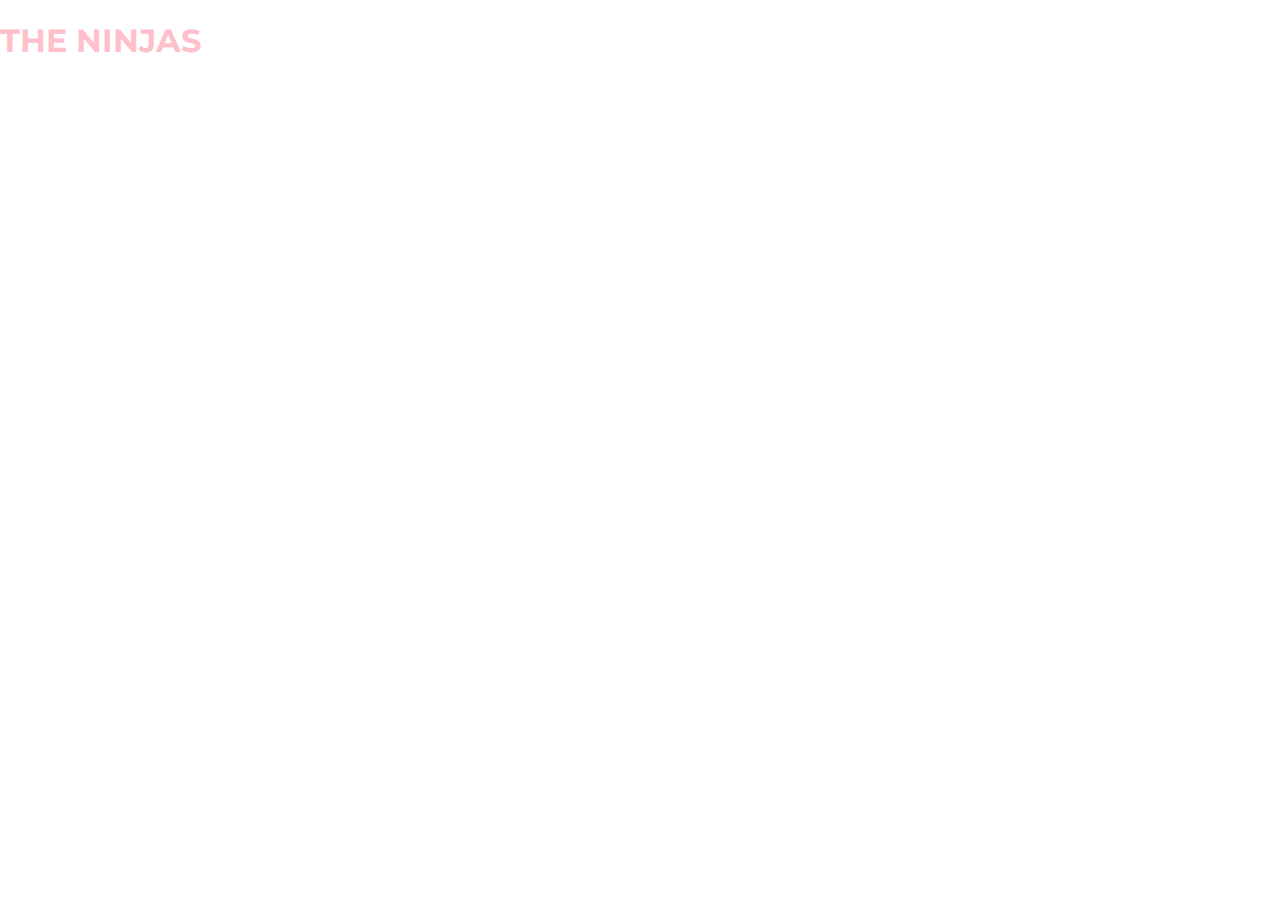
==== index.html @ b1e29ee5 "Added clickable images for all social media and grid to organise the employee cards" ====
<!DOCTYPE html>
<html lang="en">

<head>
  <meta charset="UTF-8">
  <meta name="viewport" content="width=device-width, initial-scale=1.0">
  <link rel="stylesheet" href="css/style.css">
  <link href="https://fonts.googleapis.com/css2?family=Montserrat&display=swap" rel="stylesheet">
  <title>Document</title>
</head>

<body>
  <header>
    <h1>THE NINJAS</h1>
  </header>
  <section id="main-section" class="main-section">
    <div id="sorting-container"></div>
    <section id="employee-container"></section>
  </section>
  <script src="script.js"></script>
</body>

</html>

<!-- Icons made by <a href="https://www.flaticon.com/authors/dave-gandy" title="Dave Gandy">Dave Gandy</a> from <a href="https://www.flaticon.com/" title="Flaticon"> www.flaticon.com</a> -->
---- css/style.css ----
body {
  font-family: "Montserrat", sans-serif;
  background-color: #fff;
  color: pink;
  margin: auto;
}

.icon {
  width: 30px;
}

.employee-card {
  border: 1px solid black;
}

#employee-container {
  margin: 0 60px;
  display: -ms-grid;
  display: grid;
  -ms-grid-columns: 1fr;
      grid-template-columns: 1fr;
}

@media (min-width: 668px) {
  #employee-container {
    -ms-grid-columns: 1fr 1fr;
        grid-template-columns: 1fr 1fr;
  }
}

@media (min-width: 1024px) {
  #employee-container {
    -ms-grid-columns: 1fr 1fr 1fr 1fr;
        grid-template-columns: 1fr 1fr 1fr 1fr;
  }
}
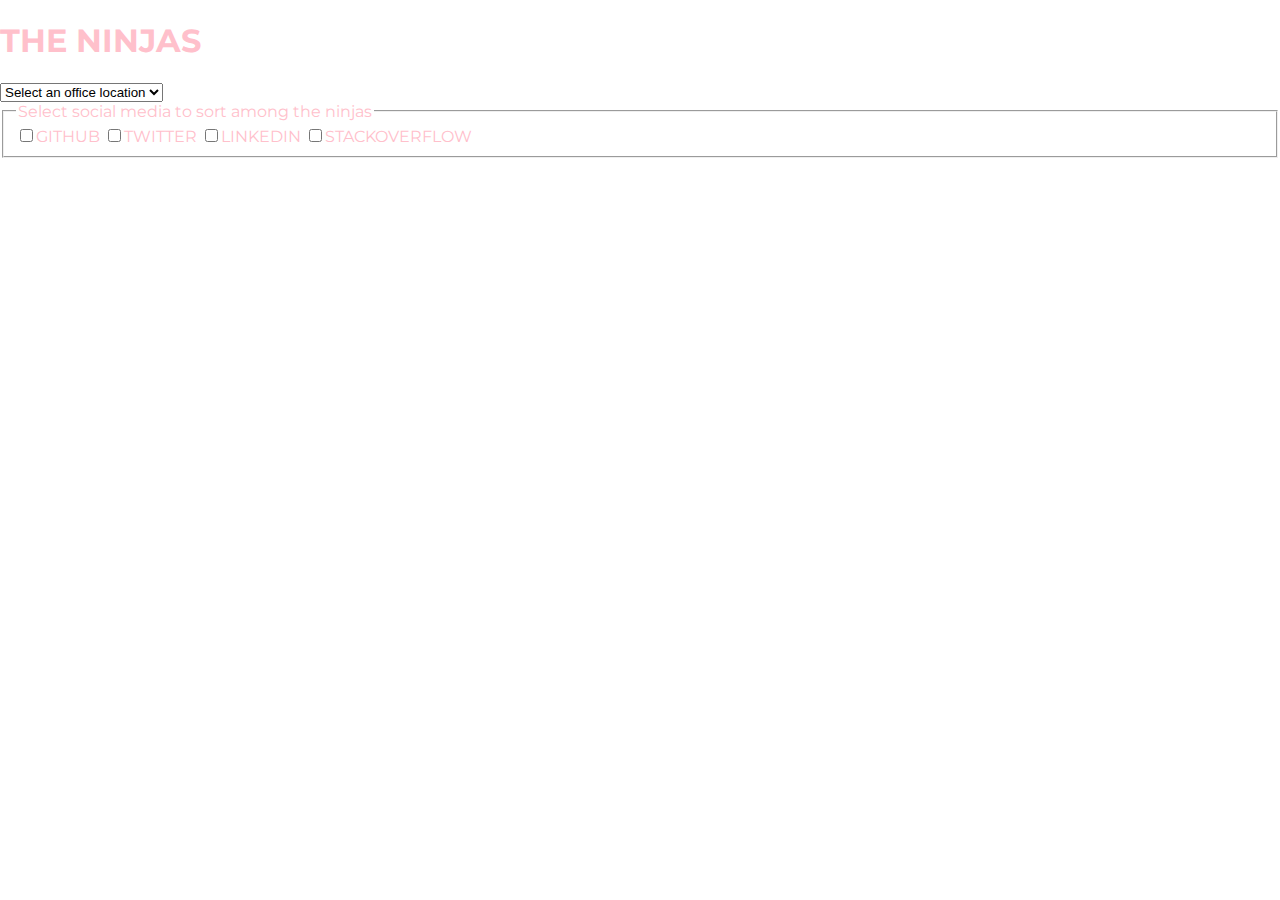
==== commit 53b8f049: "Sorting by office and name finished" ====
--- a/index.html
+++ b/index.html
@@ -10,14 +10,43 @@
 </head>
 
 <body>
+
   <header>
     <h1>THE NINJAS</h1>
   </header>
+
   <section id="main-section" class="main-section">
-    <div id="sorting-container"></div>
+    <section id="sorting-container">
+
+      <select id="office" class="office">
+        <option value="none">Select an office location</option>
+        <option value="Lund">LUND</option>
+        <option value="Helsingborg">HELSINGBORG</option>
+        <option value="Stockholm">STOCKHOLM</option>
+        <option value="Borlänge">BORLÄNGE</option>
+        <option value="Ljubljana">LJUBLJANA</option>
+      </select>
+
+      <fieldset class="radio-btn-container">
+        <legend>Select social media to sort among the ninjas</legend>
+        <form id="checkbox" class="checkbox">
+          <input class="social-media" type="checkbox" id="gitHub" value="gitHub"><label for="gitHub">GITHUB</label>
+
+          <input class="social-media" type="checkbox" id="twitter" value="twitter"><label for="twitter">TWITTER</label>
+
+          <input class="social-media" type="checkbox" id="linkedIn" value="linkedIn"><label
+            for="linkedIn">LINKEDIN</label>
+
+          <input class="social-media" type="checkbox" id="stackOverflow" value="stackOverflow"><label
+            for="stackOverflow">STACKOVERFLOW</label>
+        </form>
+      </fieldset>
+
+    </section>
     <section id="employee-container"></section>
   </section>
   <script src="script.js"></script>
+
 </body>
 
 </html>
--- a/css/style.css
+++ b/css/style.css
@@ -3,14 +3,6 @@
   background-color: #fff;
   color: pink;
   margin: auto;
-}
-
-.icon {
-  width: 30px;
-}
-
-.employee-card {
-  border: 1px solid black;
 }
 
 #employee-container {
@@ -19,6 +11,14 @@
   display: grid;
   -ms-grid-columns: 1fr;
       grid-template-columns: 1fr;
+}
+
+.employee-card {
+  border: 1px solid black;
+}
+
+.icon {
+  width: 30px;
 }
 
 @media (min-width: 668px) {
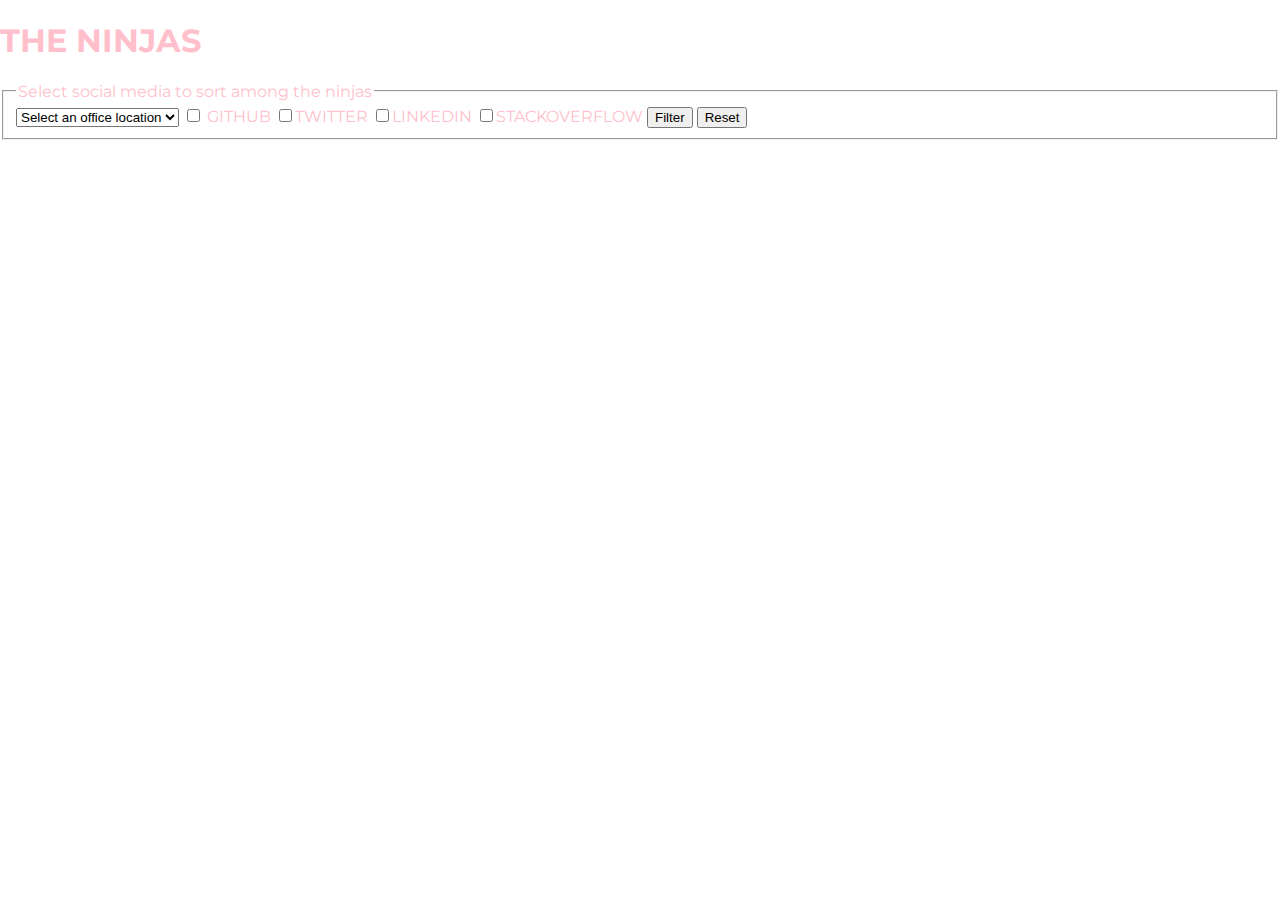
==== commit 869eddb8: "Sorting by social media almost done" ====
--- a/index.html
+++ b/index.html
@@ -18,28 +18,31 @@
   <section id="main-section" class="main-section">
     <section id="sorting-container">
 
-      <select id="office" class="office">
-        <option value="none">Select an office location</option>
-        <option value="Lund">LUND</option>
-        <option value="Helsingborg">HELSINGBORG</option>
-        <option value="Stockholm">STOCKHOLM</option>
-        <option value="Borlänge">BORLÄNGE</option>
-        <option value="Ljubljana">LJUBLJANA</option>
-      </select>
-
       <fieldset class="radio-btn-container">
         <legend>Select social media to sort among the ninjas</legend>
-        <form id="checkbox" class="checkbox">
-          <input class="social-media" type="checkbox" id="gitHub" value="gitHub"><label for="gitHub">GITHUB</label>
 
-          <input class="social-media" type="checkbox" id="twitter" value="twitter"><label for="twitter">TWITTER</label>
+        <select id="office" class="office">
+          <option value="none">Select an office location</option>
+          <option value="Lund">LUND</option>
+          <option value="Helsingborg">HELSINGBORG</option>
+          <option value="Stockholm">STOCKHOLM</option>
+          <option value="Borlänge">BORLÄNGE</option>
+          <option value="Ljubljana">LJUBLJANA</option>
+        </select>
 
-          <input class="social-media" type="checkbox" id="linkedIn" value="linkedIn"><label
-            for="linkedIn">LINKEDIN</label>
+        <input class="social-media" type="checkbox" id="gitHub" value="gitHub">
+        <label for="gitHub">GITHUB</label>
 
-          <input class="social-media" type="checkbox" id="stackOverflow" value="stackOverflow"><label
-            for="stackOverflow">STACKOVERFLOW</label>
-        </form>
+        <input class="social-media" type="checkbox" id="twitter" value="twitter"><label for="twitter">TWITTER</label>
+
+        <input class="social-media" type="checkbox" id="linkedIn" value="linkedIn"><label
+          for="linkedIn">LINKEDIN</label>
+
+        <input class="social-media" type="checkbox" id="stackOverflow" value="stackOverflow"><label
+          for="stackOverflow">STACKOVERFLOW</label>
+        <button id="filter-button">Filter</button>
+        <button id="reset-button">Reset</button>
+
       </fieldset>
 
     </section>
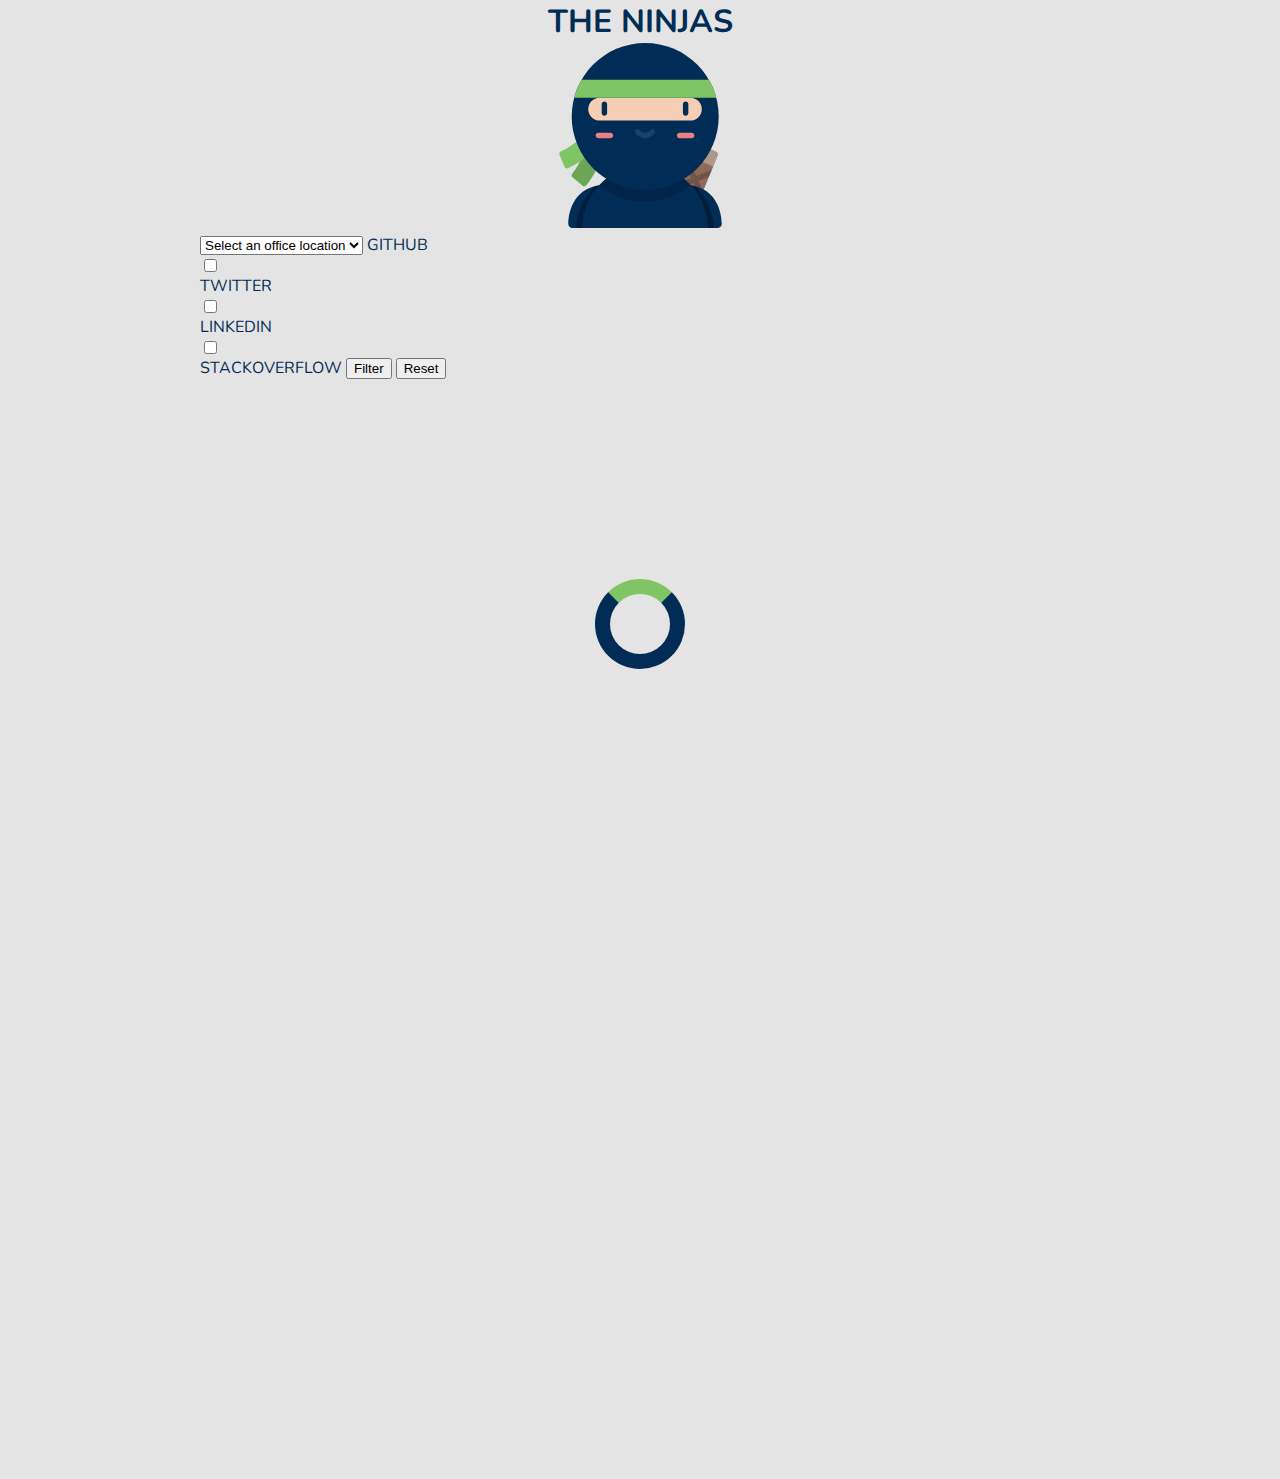
==== commit f67eef2e: "Taking a JS break and doing some styling, not really sure where im going with it right now" ====
--- a/index.html
+++ b/index.html
@@ -5,7 +5,8 @@
   <meta charset="UTF-8">
   <meta name="viewport" content="width=device-width, initial-scale=1.0">
   <link rel="stylesheet" href="css/style.css">
-  <link href="https://fonts.googleapis.com/css2?family=Montserrat&display=swap" rel="stylesheet">
+  <link href="https://fonts.googleapis.com/css2?family=Nunito&display=swap" rel="stylesheet">
+
   <title>Document</title>
 </head>
 
@@ -13,40 +14,29 @@
 
   <header>
     <h1>THE NINJAS</h1>
+    <img src="./icons/ninja.svg" alt="">
   </header>
+  <section class="main-content">
+    <section class="sorting-container" id="sorting-container">
+      <select id="office" class="office">
+        <option value="none">Select an office location</option>
+        <option value="Lund">LUND</option>
+        <option value="Helsingborg">HELSINGBORG</option>
+        <option value="Stockholm">STOCKHOLM</option>
+        <option value="Borlänge">BORLÄNGE</option>
+        <option value="Ljubljana">LJUBLJANA</option>
+      </select>
 
-  <section id="main-section" class="main-section">
-    <section id="sorting-container">
 
-      <fieldset class="radio-btn-container">
-        <legend>Select social media to sort among the ninjas</legend>
-
-        <select id="office" class="office">
-          <option value="none">Select an office location</option>
-          <option value="Lund">LUND</option>
-          <option value="Helsingborg">HELSINGBORG</option>
-          <option value="Stockholm">STOCKHOLM</option>
-          <option value="Borlänge">BORLÄNGE</option>
-          <option value="Ljubljana">LJUBLJANA</option>
-        </select>
-
-        <input class="social-media" type="checkbox" id="gitHub" value="gitHub">
-        <label for="gitHub">GITHUB</label>
-
-        <input class="social-media" type="checkbox" id="twitter" value="twitter"><label for="twitter">TWITTER</label>
-
-        <input class="social-media" type="checkbox" id="linkedIn" value="linkedIn"><label
-          for="linkedIn">LINKEDIN</label>
-
-        <input class="social-media" type="checkbox" id="stackOverflow" value="stackOverflow"><label
-          for="stackOverflow">STACKOVERFLOW</label>
-        <button id="filter-button">Filter</button>
-        <button id="reset-button">Reset</button>
-
-      </fieldset>
-
+      <label for="gitHub">GITHUB</label>
+      <input class="social-media" type="checkbox" id="twitter" value="twitter"><label for="twitter">TWITTER</label>
+      <input class="social-media" type="checkbox" id="linkedIn" value="linkedIn"><label for="linkedIn">LINKEDIN</label>
+      <input class="social-media" type="checkbox" id="stackOverflow" value="stackOverflow"><label
+        for="stackOverflow">STACKOVERFLOW</label>
+      <button id="filter-button">Filter</button>
+      <button id="reset-button">Reset</button>
     </section>
-    <section id="employee-container"></section>
+    <section id="employee-container" class="employee-container"></section>
   </section>
   <script src="script.js"></script>
 
@@ -54,4 +44,7 @@
 
 </html>
 
-<!-- Icons made by <a href="https://www.flaticon.com/authors/dave-gandy" title="Dave Gandy">Dave Gandy</a> from <a href="https://www.flaticon.com/" title="Flaticon"> www.flaticon.com</a> -->+<!-- Icons made by <a href="https://www.flaticon.com/authors/dave-gandy" title="Dave Gandy">Dave Gandy</a> from <a href="https://www.flaticon.com/" title="Flaticon"> www.flaticon.com</a> -->
+
+<!-- Ninja header
+Icons made by <a href="https://www.flaticon.com/authors/freepik" title="Freepik">Freepik</a> from <a href="https://www.flaticon.com/" title="Flaticon"> www.flaticon.com</a> -->--- a/css/style.css
+++ b/css/style.css
@@ -1,36 +1,147 @@
 body {
-  font-family: "Montserrat", sans-serif;
-  background-color: #fff;
-  color: pink;
-  margin: auto;
+  font-family: "Nunito", sans-serif;
+  color: #012c55;
+  margin: 0;
+  -webkit-box-sizing: border-box;
+          box-sizing: border-box;
+  display: -webkit-box;
+  display: -ms-flexbox;
+  display: flex;
+  -webkit-box-orient: vertical;
+  -webkit-box-direction: normal;
+      -ms-flex-direction: column;
+          flex-direction: column;
+  -webkit-box-align: center;
+      -ms-flex-align: center;
+          align-items: center;
+  background-color: #e4e4e4;
 }
 
-#employee-container {
-  margin: 0 60px;
-  display: -ms-grid;
-  display: grid;
-  -ms-grid-columns: 1fr;
-      grid-template-columns: 1fr;
+h1 {
+  margin: 0;
+}
+
+h2 {
+  margin: 0;
+  text-align: start;
+  overflow-wrap: break-word;
+  width: -webkit-fit-content;
+  width: -moz-fit-content;
+  width: fit-content;
+}
+
+.main-content {
+  width: 100%;
+}
+
+.sorting-container {
+  margin: 20px;
+}
+
+.loading-container {
+  margin-top: 200px;
+  height: 100vh;
+  display: -webkit-box;
+  display: -ms-flexbox;
+  display: flex;
+  -webkit-box-pack: center;
+      -ms-flex-pack: center;
+          justify-content: center;
+  -webkit-box-align: start;
+      -ms-flex-align: start;
+          align-items: flex-start;
+}
+
+.loader {
+  height: 60px;
+  width: 60px;
+  border-radius: 50%;
+  border: 15px solid #012c55;
+  border-top: 15px solid #80c565;
+  -webkit-animation: spin 2s linear infinite;
+          animation: spin 2s linear infinite;
+}
+
+.employee-container {
+  margin: 20px;
 }
 
 .employee-card {
-  border: 1px solid black;
+  font-weight: lighter;
+  margin: 10px auto;
+  border: 4px solid #80c565;
+  margin: 10px 0;
+  padding: 5px;
+  display: -webkit-box;
+  display: -ms-flexbox;
+  display: flex;
+  -webkit-box-pack: justify;
+      -ms-flex-pack: justify;
+          justify-content: space-between;
+  border-radius: 5px;
+  -webkit-box-shadow: 4px 4px 0 #012c55;
+          box-shadow: 4px 4px 0 #012c55;
+  background: #fff;
+  color: #012c55;
+}
+
+.profile-picture {
+  border-radius: 5px;
+  height: 80px;
+}
+
+.social-media {
+  display: -webkit-box;
+  display: -ms-flexbox;
+  display: flex;
+  -webkit-box-orient: vertical;
+  -webkit-box-direction: normal;
+      -ms-flex-direction: column;
+          flex-direction: column;
+  -webkit-box-pack: space-evenly;
+      -ms-flex-pack: space-evenly;
+          justify-content: space-evenly;
 }
 
 .icon {
   width: 30px;
+  display: block;
 }
 
 @media (min-width: 668px) {
-  #employee-container {
-    -ms-grid-columns: 1fr 1fr;
-        grid-template-columns: 1fr 1fr;
+  .main-content {
+    width: 100%;
+  }
+  .employee-card {
+    margin: 10px;
+  }
+  .employee-container {
+    display: -ms-grid;
+    display: grid;
+    -ms-grid-columns: (minmax(300px, 1fr))[auto-fit];
+        grid-template-columns: repeat(auto-fit, minmax(300px, 1fr));
   }
 }
 
 @media (min-width: 1024px) {
-  #employee-container {
-    -ms-grid-columns: 1fr 1fr 1fr 1fr;
-        grid-template-columns: 1fr 1fr 1fr 1fr;
+  .sorting-container {
+    margin: 0 200px;
+  }
+  .employee-container {
+    margin: 0 190px;
   }
 }
+
+@-webkit-keyframes spin {
+  100% {
+    -webkit-transform: rotate(360deg);
+            transform: rotate(360deg);
+  }
+}
+
+@keyframes spin {
+  100% {
+    -webkit-transform: rotate(360deg);
+            transform: rotate(360deg);
+  }
+}
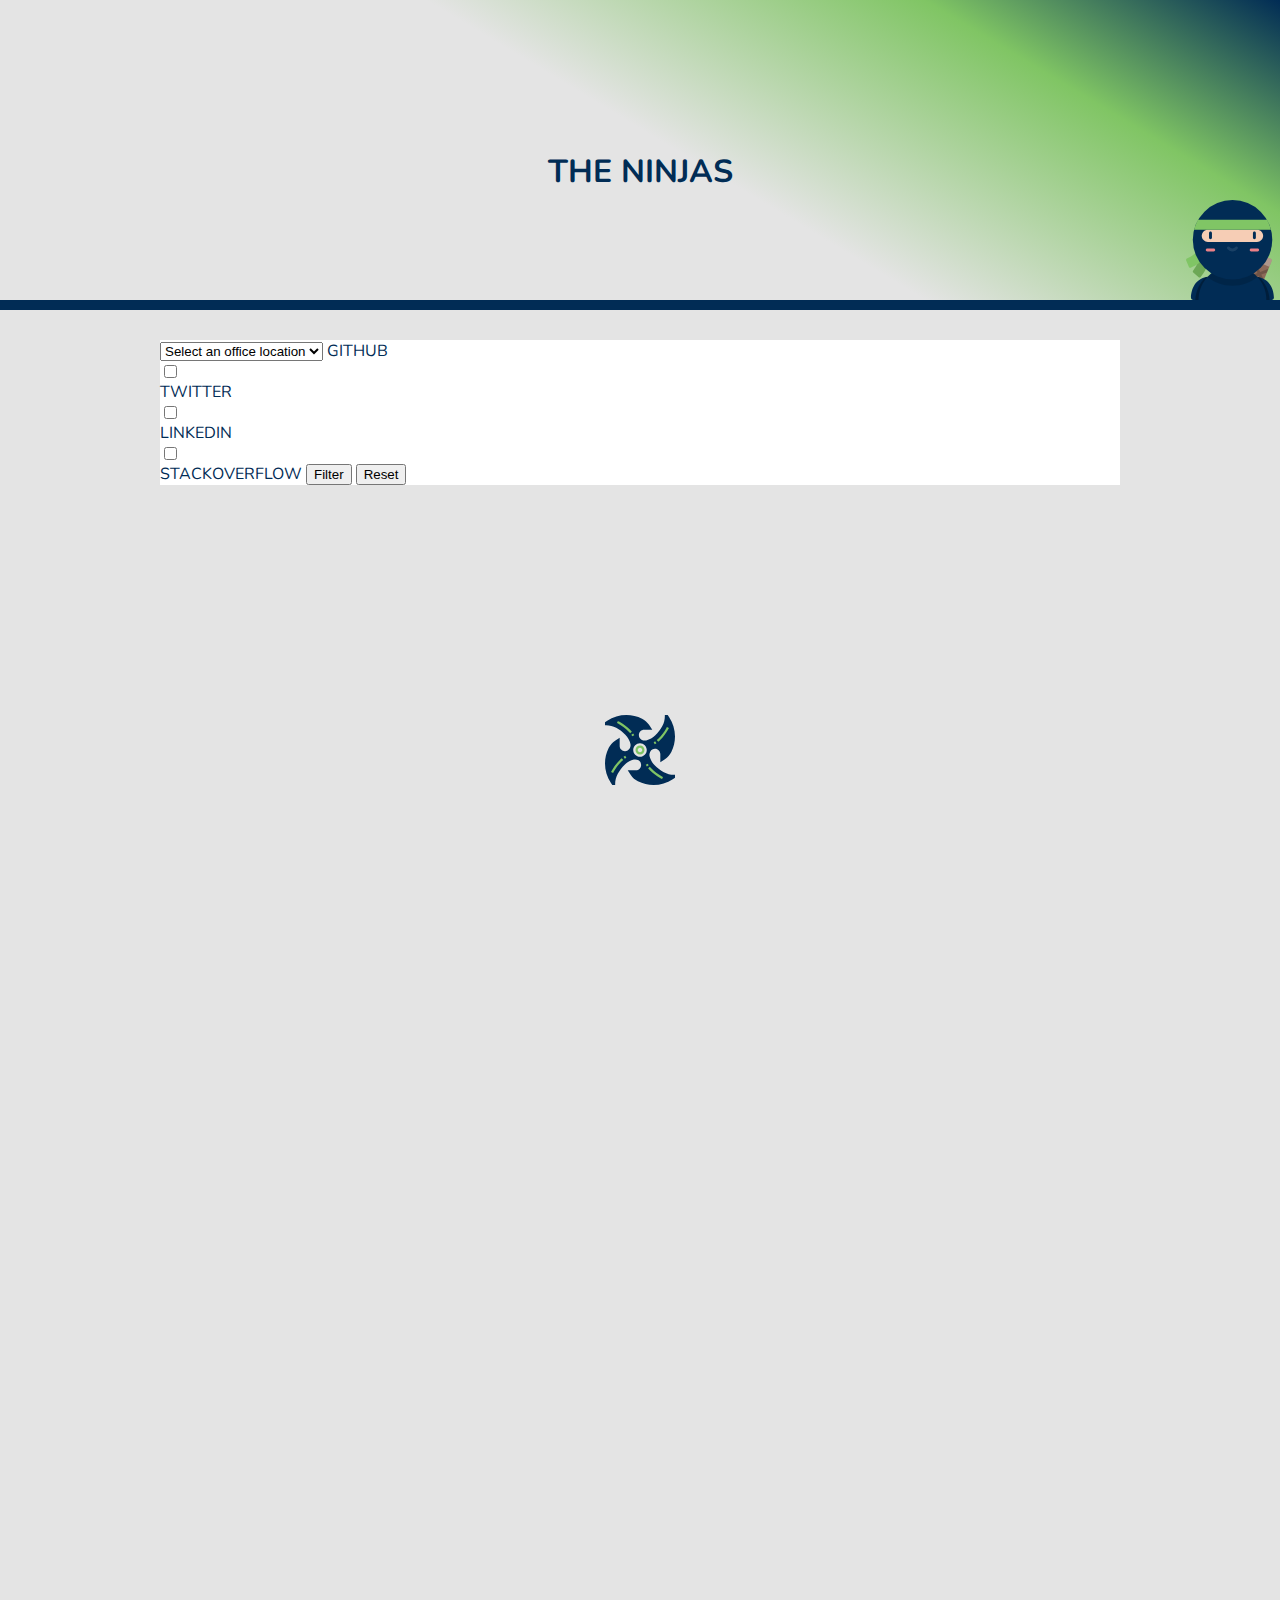
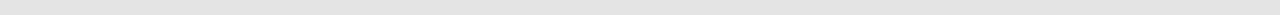
==== commit 8967f04d: "Have an overall okay layout now, starting with button styling next" ====
--- a/index.html
+++ b/index.html
@@ -14,7 +14,7 @@
 
   <header>
     <h1>THE NINJAS</h1>
-    <img src="./icons/ninja.svg" alt="">
+    <img class="header-image" src="./icons/ninja.svg" alt="">
   </header>
   <section class="main-content">
     <section class="sorting-container" id="sorting-container">
@@ -47,4 +47,7 @@
 <!-- Icons made by <a href="https://www.flaticon.com/authors/dave-gandy" title="Dave Gandy">Dave Gandy</a> from <a href="https://www.flaticon.com/" title="Flaticon"> www.flaticon.com</a> -->
 
 <!-- Ninja header
-Icons made by <a href="https://www.flaticon.com/authors/freepik" title="Freepik">Freepik</a> from <a href="https://www.flaticon.com/" title="Flaticon"> www.flaticon.com</a> -->+Icons made by <a href="https://www.flaticon.com/authors/freepik" title="Freepik">Freepik</a> from <a href="https://www.flaticon.com/" title="Flaticon"> www.flaticon.com</a> -->
+
+<!-- Ninja kaststjärna
+Icons made by <a href="https://www.flaticon.com/authors/eucalyp" title="Eucalyp">Eucalyp</a> from <a href="https://www.flaticon.com/" title="Flaticon"> www.flaticon.com</a>--- a/css/style.css
+++ b/css/style.css
@@ -18,7 +18,7 @@
 }
 
 h1 {
-  margin: 0;
+  margin: 0 auto 10px;
 }
 
 h2 {
@@ -30,12 +30,33 @@
   width: fit-content;
 }
 
+header {
+  padding-top: 150px;
+  display: -webkit-box;
+  display: -ms-flexbox;
+  display: flex;
+  width: 100%;
+  height: 150px;
+  background-color: #012c55;
+  background-image: linear-gradient(211deg, #012c55 0%, #80c564 20%, #e4e4e4 48%);
+  border-bottom: 10px solid #012c55;
+}
+
+.header-image {
+  width: 100px;
+  -ms-flex-item-align: end;
+      align-self: flex-end;
+  right: 0;
+  position: absolute;
+}
+
 .main-content {
-  width: 100%;
+  width: 85%;
 }
 
 .sorting-container {
-  margin: 20px;
+  background: #fff;
+  margin: 30px 0;
 }
 
 .loading-container {
@@ -52,25 +73,24 @@
           align-items: flex-start;
 }
 
-.loader {
-  height: 60px;
-  width: 60px;
-  border-radius: 50%;
-  border: 15px solid #012c55;
-  border-top: 15px solid #80c565;
+.loading-shuriken {
+  width: 70px;
+  height: 70px;
   -webkit-animation: spin 2s linear infinite;
           animation: spin 2s linear infinite;
 }
 
 .employee-container {
-  margin: 20px;
+  display: -ms-grid;
+  display: grid;
+  gap: 20px;
+  -ms-grid-columns: (minmax(250px, 1fr))[auto-fit];
+      grid-template-columns: repeat(auto-fit, minmax(250px, 1fr));
 }
 
 .employee-card {
   font-weight: lighter;
-  margin: 10px auto;
   border: 4px solid #80c565;
-  margin: 10px 0;
   padding: 5px;
   display: -webkit-box;
   display: -ms-flexbox;
@@ -108,27 +128,16 @@
   display: block;
 }
 
-@media (min-width: 668px) {
-  .main-content {
-    width: 100%;
-  }
-  .employee-card {
-    margin: 10px;
-  }
+@media (min-width: 668) {
   .employee-container {
-    display: -ms-grid;
-    display: grid;
     -ms-grid-columns: (minmax(300px, 1fr))[auto-fit];
         grid-template-columns: repeat(auto-fit, minmax(300px, 1fr));
   }
 }
 
 @media (min-width: 1024px) {
-  .sorting-container {
-    margin: 0 200px;
-  }
-  .employee-container {
-    margin: 0 190px;
+  .main-content {
+    width: 75%;
   }
 }
 
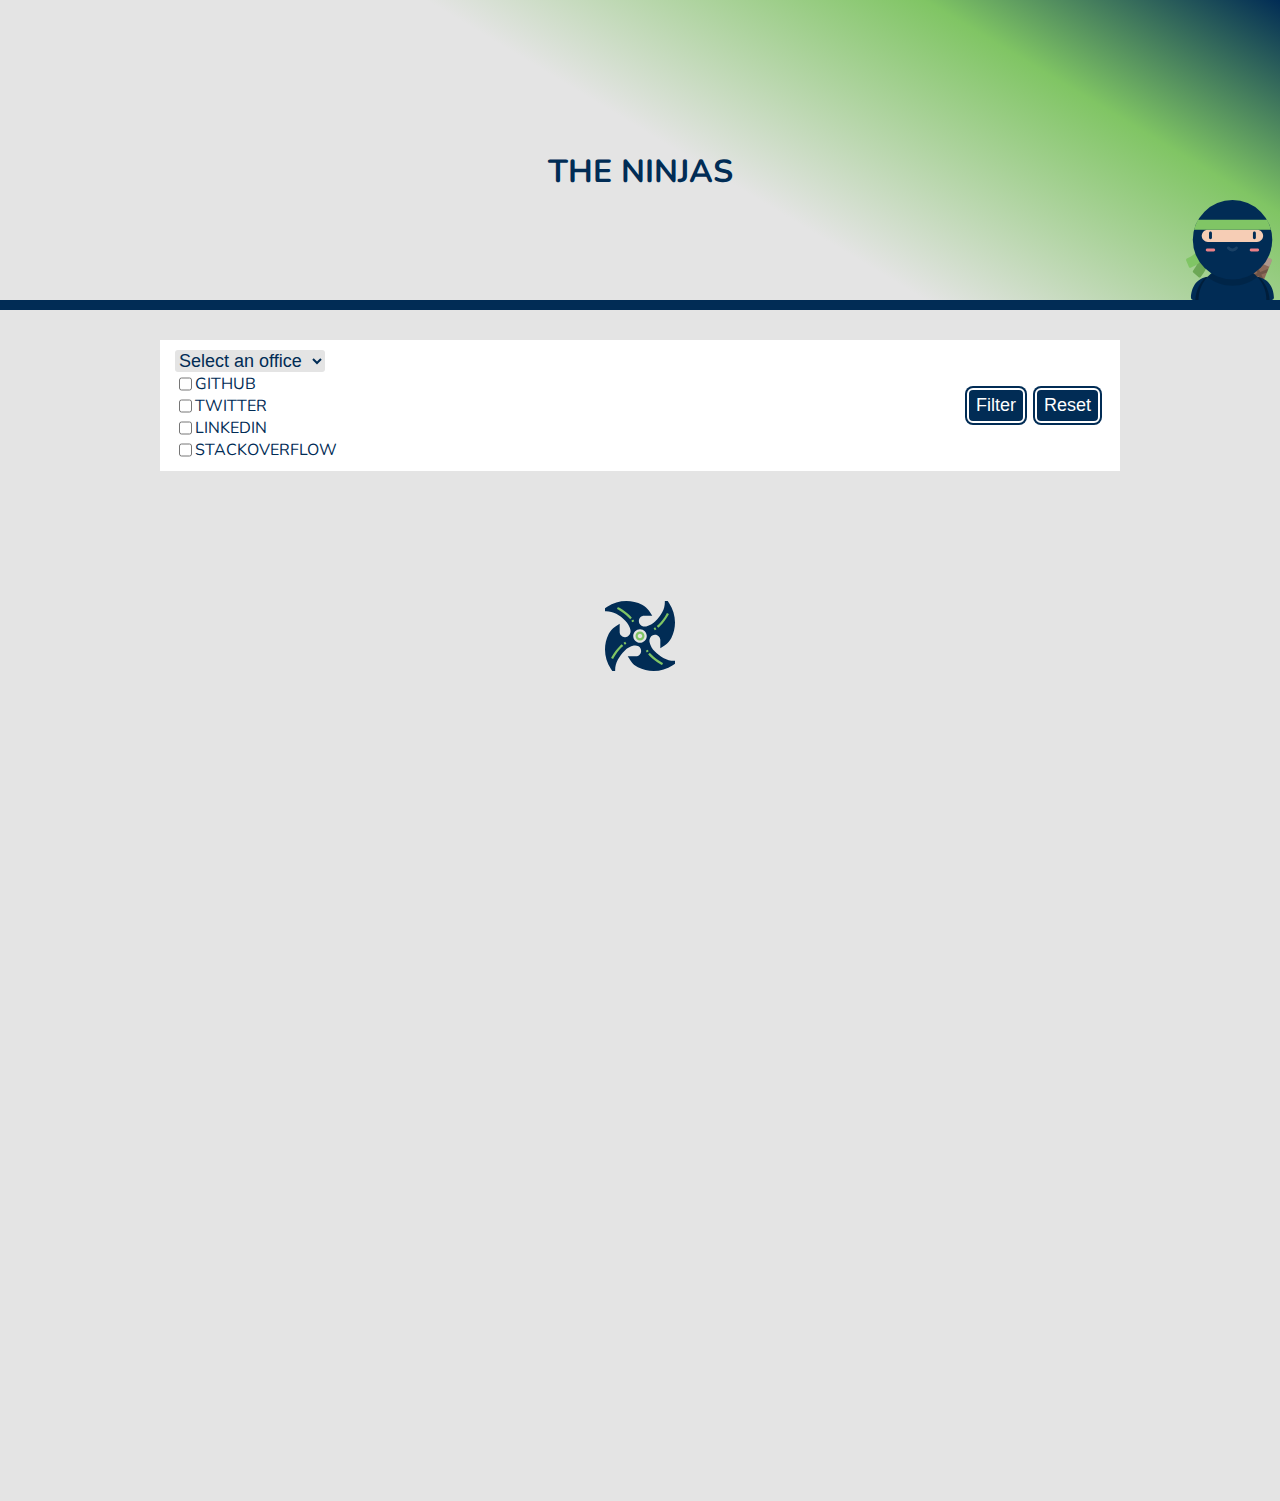
==== commit 40c20851: "Done with the dropdown meny and the filter and reset buttons" ====
--- a/index.html
+++ b/index.html
@@ -18,23 +18,41 @@
   </header>
   <section class="main-content">
     <section class="sorting-container" id="sorting-container">
-      <select id="office" class="office">
-        <option value="none">Select an office location</option>
-        <option value="Lund">LUND</option>
-        <option value="Helsingborg">HELSINGBORG</option>
-        <option value="Stockholm">STOCKHOLM</option>
-        <option value="Borlänge">BORLÄNGE</option>
-        <option value="Ljubljana">LJUBLJANA</option>
-      </select>
+      <div class="sorting-wrapper">
+        <select id="office" class="office">
+          <option value="none">Select an office</option>
+          <option value="Lund">LUND</option>
+          <option value="Helsingborg">HELSINGBORG</option>
+          <option value="Stockholm">STOCKHOLM</option>
+          <option value="Borlänge">BORLÄNGE</option>
+          <option value="Ljubljana">LJUBLJANA</option>
+        </select>
+
+        <div class="checkbox-wrapper">
+          <input class="social-media" type="checkbox" id="gitHub" value="github">
+          <label for="gitHub">GITHUB</label>
+        </div>
+        <div class="checkbox-wrapper">
+          <input class="social-media" type="checkbox" id="twitter" value="twitter">
+          <label for="twitter">TWITTER</label>
+        </div>
+        <div class="checkbox-wrapper">
+          <input class="social-media" type="checkbox" id="linkedIn" value="linkedIn">
+          <label for="linkedIn">LINKEDIN</label>
+        </div>
+        <div class="checkbox-wrapper">
+          <input class="social-media" type="checkbox" id="stackOverflow" value="stackOverflow">
+          <label for="stackOverflow">STACKOVERFLOW</label>
+        </div>
+      </div>
 
 
-      <label for="gitHub">GITHUB</label>
-      <input class="social-media" type="checkbox" id="twitter" value="twitter"><label for="twitter">TWITTER</label>
-      <input class="social-media" type="checkbox" id="linkedIn" value="linkedIn"><label for="linkedIn">LINKEDIN</label>
-      <input class="social-media" type="checkbox" id="stackOverflow" value="stackOverflow"><label
-        for="stackOverflow">STACKOVERFLOW</label>
-      <button id="filter-button">Filter</button>
-      <button id="reset-button">Reset</button>
+
+      <div class="button-wrapper">
+        <button class="all-buttons" id="filter-button">Filter</button>
+        <button class="all-buttons" id="reset-button">Reset</button>
+      </div>
+
     </section>
     <section id="employee-container" class="employee-container"></section>
   </section>
--- a/css/style.css
+++ b/css/style.css
@@ -57,10 +57,99 @@
 .sorting-container {
   background: #fff;
   margin: 30px 0;
+  padding: 10px 15px;
+  display: -webkit-box;
+  display: -ms-flexbox;
+  display: flex;
+  -webkit-box-orient: horizontal;
+  -webkit-box-direction: normal;
+      -ms-flex-direction: row;
+          flex-direction: row;
+  -webkit-box-pack: justify;
+      -ms-flex-pack: justify;
+          justify-content: space-between;
+  -webkit-box-align: center;
+      -ms-flex-align: center;
+          align-items: center;
+  flex-direction: row;
+  -webkit-box-align: start;
+      -ms-flex-align: start;
+          align-items: flex-start;
+}
+
+select {
+  width: 150px;
+  border: none;
+  border-style: none;
+  border-style: none;
+  outline-style: none;
+  border-radius: 3px;
+  color: #012c55;
+  font-size: 18px;
+  -webkit-box-shadow: 0px 0px 0px 3px #012c5500;
+          box-shadow: 0px 0px 0px 3px #012c5500;
+  -webkit-transition: 0.5s;
+  transition: 0.5s;
+  background: #e4e4e4;
+}
+
+select:focus,
+select:hover,
+select:active {
+  -webkit-box-shadow: 0px 0px 0px 3px #012c55;
+          box-shadow: 0px 0px 0px 3px #012c55;
+  padding: 5px;
+}
+
+.button-wrapper {
+  display: -webkit-box;
+  display: -ms-flexbox;
+  display: flex;
+  -webkit-box-orient: vertical;
+  -webkit-box-direction: normal;
+      -ms-flex-direction: column;
+          flex-direction: column;
+  -ms-flex-item-align: center;
+      align-self: center;
+}
+
+.all-buttons {
+  border-style: none;
+  border-radius: 6px;
+  border: 3px solid #797b8233;
+  margin: 5px;
+  padding: 5px 7px;
+  font-size: 18px;
+  font-weight: 300;
+  background: #012c55;
+  color: #fff;
+  border: 2px solid #fff;
+  -webkit-box-shadow: 0px 0px 0px 2px #012c55;
+          box-shadow: 0px 0px 0px 2px #012c55;
+  -webkit-transition: 0.3s;
+  transition: 0.3s;
+}
+
+.all-buttons:focus,
+.all-buttons:hover,
+.all-buttons:active {
+  border: 2px solid #80c564;
+  -webkit-transform: scale(1.1);
+          transform: scale(1.1);
+}
+
+.checkbox-wrapper {
+  display: -webkit-box;
+  display: -ms-flexbox;
+  display: flex;
+  -webkit-box-orient: horizontal;
+  -webkit-box-direction: normal;
+      -ms-flex-direction: row;
+          flex-direction: row;
 }
 
 .loading-container {
-  margin-top: 200px;
+  margin-top: 100px;
   height: 100vh;
   display: -webkit-box;
   display: -ms-flexbox;
@@ -76,16 +165,16 @@
 .loading-shuriken {
   width: 70px;
   height: 70px;
-  -webkit-animation: spin 2s linear infinite;
-          animation: spin 2s linear infinite;
+  -webkit-animation: spin 1.75s linear infinite;
+          animation: spin 1.75s linear infinite;
 }
 
 .employee-container {
   display: -ms-grid;
   display: grid;
   gap: 20px;
-  -ms-grid-columns: (minmax(250px, 1fr))[auto-fit];
-      grid-template-columns: repeat(auto-fit, minmax(250px, 1fr));
+  -ms-grid-columns: 1fr;
+      grid-template-columns: 1fr;
 }
 
 .employee-card {
@@ -128,16 +217,35 @@
   display: block;
 }
 
-@media (min-width: 668) {
+@media (min-width: 668px) {
   .employee-container {
-    -ms-grid-columns: (minmax(300px, 1fr))[auto-fit];
-        grid-template-columns: repeat(auto-fit, minmax(300px, 1fr));
+    -ms-grid-columns: 1fr 1fr;
+        grid-template-columns: 1fr 1fr;
+  }
+  .loading-container {
+    width: 87vw;
+  }
+}
+
+@media (min-width: 768px) {
+  .button-wrapper {
+    -webkit-box-orient: horizontal;
+    -webkit-box-direction: normal;
+        -ms-flex-direction: row;
+            flex-direction: row;
   }
 }
 
 @media (min-width: 1024px) {
   .main-content {
     width: 75%;
+  }
+  .employee-container {
+    -ms-grid-columns: 1fr 1fr 1fr;
+        grid-template-columns: 1fr 1fr 1fr;
+  }
+  .loading-container {
+    width: 75vw;
   }
 }
 
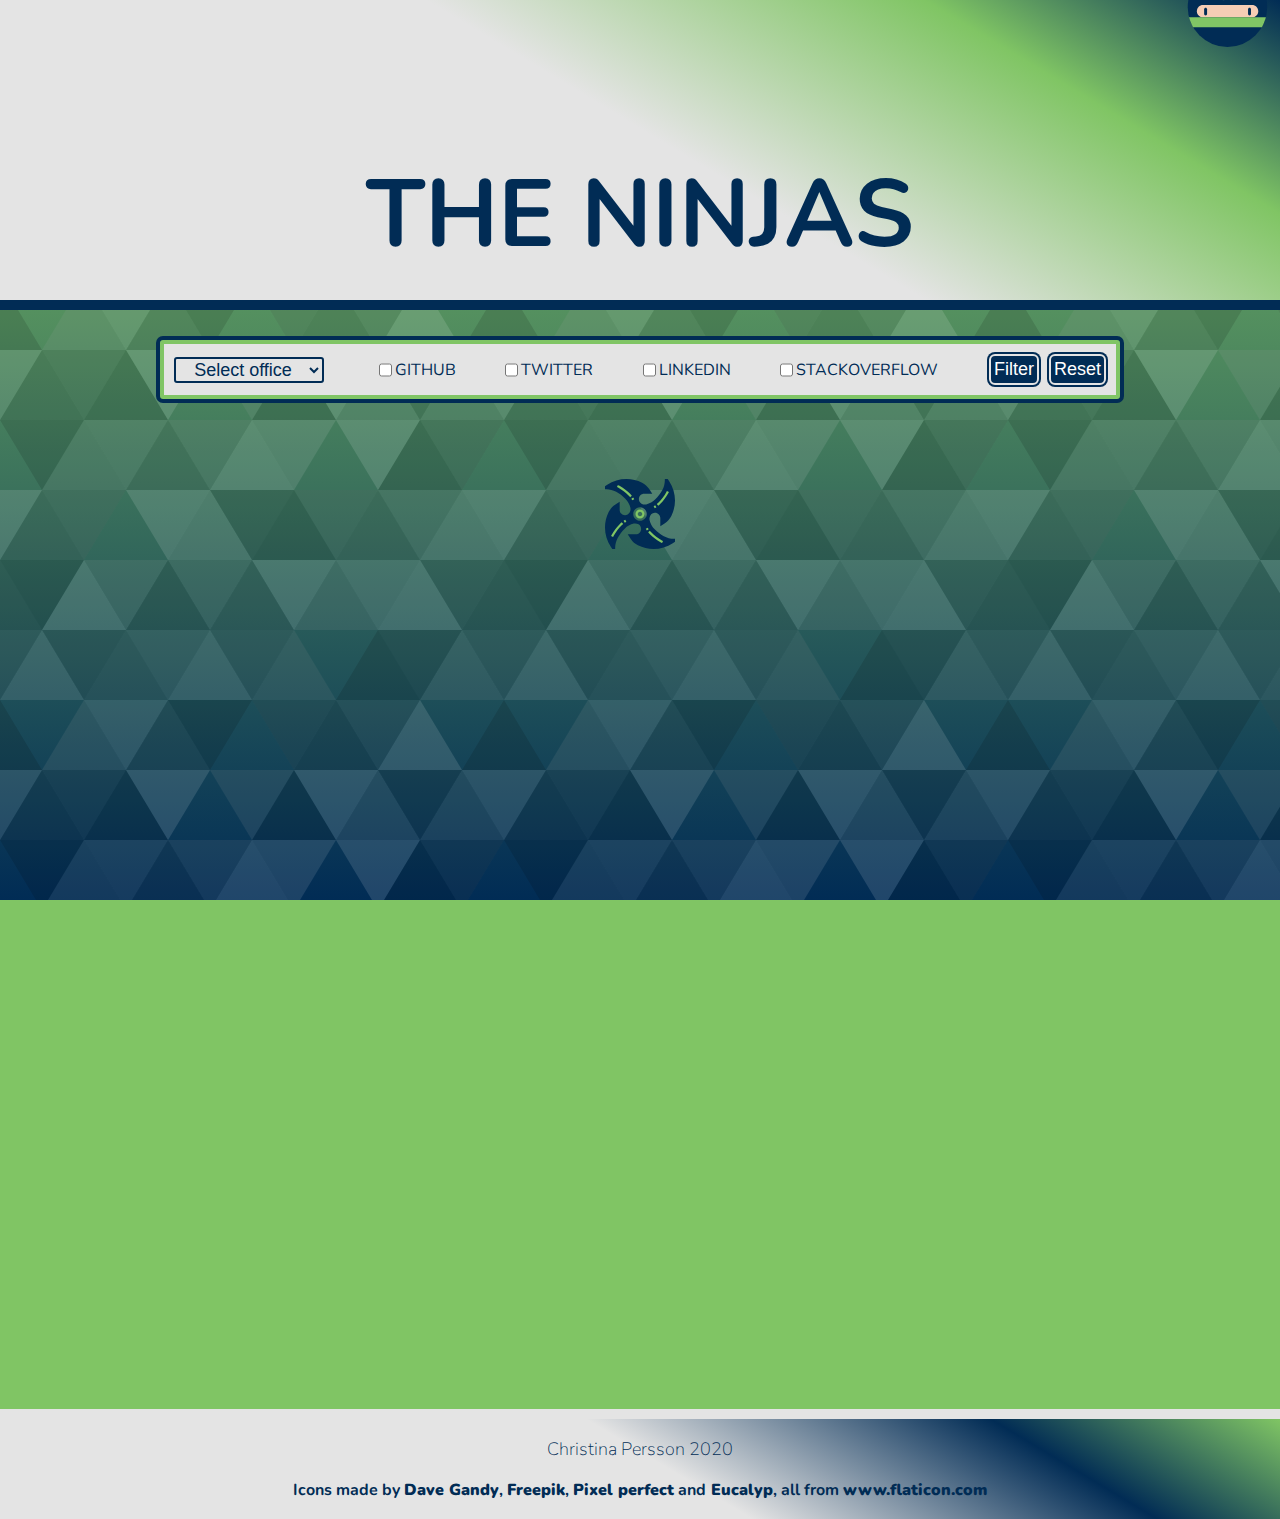
==== commit 7c9446d3: "Mostly done with both styling and js" ====
--- a/index.html
+++ b/index.html
@@ -6,46 +6,41 @@
   <meta name="viewport" content="width=device-width, initial-scale=1.0">
   <link rel="stylesheet" href="css/style.css">
   <link href="https://fonts.googleapis.com/css2?family=Nunito&display=swap" rel="stylesheet">
-
-  <title>Document</title>
+  <link rel="icon" href="./icons/ninja.svg">
+  <title>Ninjas on display</title>
 </head>
 
 <body>
 
+
   <header>
+
     <h1>THE NINJAS</h1>
-    <img class="header-image" src="./icons/ninja.svg" alt="">
+    <img tabindex="0" class="header-image" src="./icons/ninja.svg" alt="Ninja">
+    <img class="header-image2" src="./icons/shuriken.svg" alt="Shuriken">
   </header>
   <section class="main-content">
     <section class="sorting-container" id="sorting-container">
-      <div class="sorting-wrapper">
-        <select id="office" class="office">
-          <option value="none">Select an office</option>
-          <option value="Lund">LUND</option>
-          <option value="Helsingborg">HELSINGBORG</option>
-          <option value="Stockholm">STOCKHOLM</option>
-          <option value="Borlänge">BORLÄNGE</option>
-          <option value="Ljubljana">LJUBLJANA</option>
-        </select>
 
-        <div class="checkbox-wrapper">
-          <input class="social-media" type="checkbox" id="gitHub" value="github">
-          <label for="gitHub">GITHUB</label>
-        </div>
-        <div class="checkbox-wrapper">
-          <input class="social-media" type="checkbox" id="twitter" value="twitter">
-          <label for="twitter">TWITTER</label>
-        </div>
-        <div class="checkbox-wrapper">
-          <input class="social-media" type="checkbox" id="linkedIn" value="linkedIn">
-          <label for="linkedIn">LINKEDIN</label>
-        </div>
-        <div class="checkbox-wrapper">
-          <input class="social-media" type="checkbox" id="stackOverflow" value="stackOverflow">
-          <label for="stackOverflow">STACKOVERFLOW</label>
-        </div>
+      <select id="office" class="office">
+        <option value="none">Select office</option>
+        <option value="Lund">LUND</option>
+        <option value="Helsingborg">HELSINGBORG</option>
+        <option value="Stockholm">STOCKHOLM</option>
+        <option value="Borlänge">BORLÄNGE</option>
+        <option value="Ljubljana">LJUBLJANA</option>
+      </select>
+
+      <div class="checkbox-wrapper">
+        <label class="social-media-container" for="gitHub"><input class="social-media" type="checkbox" id="gitHub"
+            value="github">GITHUB</label>
+        <label class="social-media-container" for="twitter"><input class="social-media" type="checkbox" id="twitter"
+            value="twitter">TWITTER</label>
+        <label class="social-media-container" for="linkedIn"><input class="social-media" type="checkbox" id="linkedIn"
+            value="linkedIn">LINKEDIN</label>
+        <label class="social-media-container" for="stackOverflow"><input class="social-media" type="checkbox"
+            id="stackOverflow" value="stackOverflow">STACKOVERFLOW</label>
       </div>
-
 
 
       <div class="button-wrapper">
@@ -56,16 +51,19 @@
     </section>
     <section id="employee-container" class="employee-container"></section>
   </section>
+  <footer>
+    <p class="main-p-footer">Christina Persson 2020</p>
+
+    <p class="small-p-footer">Icons made by <a href="https://www.flaticon.com/authors/dave-gandy"
+        title="Dave Gandy">Dave Gandy</a>,
+      <a href="https://www.flaticon.com/authors/freepik" title="Freepik">Freepik</a>, <a
+        href="https://www.flaticon.com/authors/pixel-perfect" title="Pixel perfect">Pixel perfect</a> and<a
+        href="https://www.flaticon.com/authors/eucalyp" title="Eucalyp"> Eucalyp</a>, all from <a
+        href="https://www.flaticon.com/" title="Flaticon"> www.flaticon.com</a>
+    </p>
+  </footer>
   <script src="script.js"></script>
 
 </body>
 
-</html>
-
-<!-- Icons made by <a href="https://www.flaticon.com/authors/dave-gandy" title="Dave Gandy">Dave Gandy</a> from <a href="https://www.flaticon.com/" title="Flaticon"> www.flaticon.com</a> -->
-
-<!-- Ninja header
-Icons made by <a href="https://www.flaticon.com/authors/freepik" title="Freepik">Freepik</a> from <a href="https://www.flaticon.com/" title="Flaticon"> www.flaticon.com</a> -->
-
-<!-- Ninja kaststjärna
-Icons made by <a href="https://www.flaticon.com/authors/eucalyp" title="Eucalyp">Eucalyp</a> from <a href="https://www.flaticon.com/" title="Flaticon"> www.flaticon.com</a>+</html>--- a/css/style.css
+++ b/css/style.css
@@ -14,11 +14,18 @@
   -webkit-box-align: center;
       -ms-flex-align: center;
           align-items: center;
-  background-color: #e4e4e4;
+  display: flex;
+  min-height: 100vh;
+  flex-direction: column;
+  background-color: #80c564;
+  background-image: url("data:image/svg+xml,%3Csvg xmlns='http://www.w3.org/2000/svg' width='100%25'%3E%3Cdefs%3E%3ClinearGradient id='a' gradientUnits='userSpaceOnUse' x1='0' x2='0' y1='0' y2='100%25' gradientTransform='rotate(0,896,496)'%3E%3Cstop offset='0' stop-color='%2380c564'/%3E%3Cstop offset='1' stop-color='%23012c55'/%3E%3C/linearGradient%3E%3Cpattern patternUnits='userSpaceOnUse' id='b' width='504' height='420' x='0' y='0' viewBox='0 0 1080 900'%3E%3Cg fill-opacity='0.12'%3E%3Cpolygon fill='%23444' points='90 150 0 300 180 300'/%3E%3Cpolygon points='90 150 180 0 0 0'/%3E%3Cpolygon fill='%23AAA' points='270 150 360 0 180 0'/%3E%3Cpolygon fill='%23DDD' points='450 150 360 300 540 300'/%3E%3Cpolygon fill='%23999' points='450 150 540 0 360 0'/%3E%3Cpolygon points='630 150 540 300 720 300'/%3E%3Cpolygon fill='%23DDD' points='630 150 720 0 540 0'/%3E%3Cpolygon fill='%23444' points='810 150 720 300 900 300'/%3E%3Cpolygon fill='%23FFF' points='810 150 900 0 720 0'/%3E%3Cpolygon fill='%23DDD' points='990 150 900 300 1080 300'/%3E%3Cpolygon fill='%23444' points='990 150 1080 0 900 0'/%3E%3Cpolygon fill='%23DDD' points='90 450 0 600 180 600'/%3E%3Cpolygon points='90 450 180 300 0 300'/%3E%3Cpolygon fill='%23666' points='270 450 180 600 360 600'/%3E%3Cpolygon fill='%23AAA' points='270 450 360 300 180 300'/%3E%3Cpolygon fill='%23DDD' points='450 450 360 600 540 600'/%3E%3Cpolygon fill='%23999' points='450 450 540 300 360 300'/%3E%3Cpolygon fill='%23999' points='630 450 540 600 720 600'/%3E%3Cpolygon fill='%23FFF' points='630 450 720 300 540 300'/%3E%3Cpolygon points='810 450 720 600 900 600'/%3E%3Cpolygon fill='%23DDD' points='810 450 900 300 720 300'/%3E%3Cpolygon fill='%23AAA' points='990 450 900 600 1080 600'/%3E%3Cpolygon fill='%23444' points='990 450 1080 300 900 300'/%3E%3Cpolygon fill='%23222' points='90 750 0 900 180 900'/%3E%3Cpolygon points='270 750 180 900 360 900'/%3E%3Cpolygon fill='%23DDD' points='270 750 360 600 180 600'/%3E%3Cpolygon points='450 750 540 600 360 600'/%3E%3Cpolygon points='630 750 540 900 720 900'/%3E%3Cpolygon fill='%23444' points='630 750 720 600 540 600'/%3E%3Cpolygon fill='%23AAA' points='810 750 720 900 900 900'/%3E%3Cpolygon fill='%23666' points='810 750 900 600 720 600'/%3E%3Cpolygon fill='%23999' points='990 750 900 900 1080 900'/%3E%3Cpolygon fill='%23999' points='180 0 90 150 270 150'/%3E%3Cpolygon fill='%23444' points='360 0 270 150 450 150'/%3E%3Cpolygon fill='%23FFF' points='540 0 450 150 630 150'/%3E%3Cpolygon points='900 0 810 150 990 150'/%3E%3Cpolygon fill='%23222' points='0 300 -90 450 90 450'/%3E%3Cpolygon fill='%23FFF' points='0 300 90 150 -90 150'/%3E%3Cpolygon fill='%23FFF' points='180 300 90 450 270 450'/%3E%3Cpolygon fill='%23666' points='180 300 270 150 90 150'/%3E%3Cpolygon fill='%23222' points='360 300 270 450 450 450'/%3E%3Cpolygon fill='%23FFF' points='360 300 450 150 270 150'/%3E%3Cpolygon fill='%23444' points='540 300 450 450 630 450'/%3E%3Cpolygon fill='%23222' points='540 300 630 150 450 150'/%3E%3Cpolygon fill='%23AAA' points='720 300 630 450 810 450'/%3E%3Cpolygon fill='%23666' points='720 300 810 150 630 150'/%3E%3Cpolygon fill='%23FFF' points='900 300 810 450 990 450'/%3E%3Cpolygon fill='%23999' points='900 300 990 150 810 150'/%3E%3Cpolygon points='0 600 -90 750 90 750'/%3E%3Cpolygon fill='%23666' points='0 600 90 450 -90 450'/%3E%3Cpolygon fill='%23AAA' points='180 600 90 750 270 750'/%3E%3Cpolygon fill='%23444' points='180 600 270 450 90 450'/%3E%3Cpolygon fill='%23444' points='360 600 270 750 450 750'/%3E%3Cpolygon fill='%23999' points='360 600 450 450 270 450'/%3E%3Cpolygon fill='%23666' points='540 600 630 450 450 450'/%3E%3Cpolygon fill='%23222' points='720 600 630 750 810 750'/%3E%3Cpolygon fill='%23FFF' points='900 600 810 750 990 750'/%3E%3Cpolygon fill='%23222' points='900 600 990 450 810 450'/%3E%3Cpolygon fill='%23DDD' points='0 900 90 750 -90 750'/%3E%3Cpolygon fill='%23444' points='180 900 270 750 90 750'/%3E%3Cpolygon fill='%23FFF' points='360 900 450 750 270 750'/%3E%3Cpolygon fill='%23AAA' points='540 900 630 750 450 750'/%3E%3Cpolygon fill='%23FFF' points='720 900 810 750 630 750'/%3E%3Cpolygon fill='%23222' points='900 900 990 750 810 750'/%3E%3Cpolygon fill='%23222' points='1080 300 990 450 1170 450'/%3E%3Cpolygon fill='%23FFF' points='1080 300 1170 150 990 150'/%3E%3Cpolygon points='1080 600 990 750 1170 750'/%3E%3Cpolygon fill='%23666' points='1080 600 1170 450 990 450'/%3E%3Cpolygon fill='%23DDD' points='1080 900 1170 750 990 750'/%3E%3C/g%3E%3C/pattern%3E%3C/defs%3E%3Crect x='0' y='0' fill='url(%23a)' width='100%25' height='100%25'/%3E%3Crect x='0' y='0' fill='url(%23b)' width='100%25' height='100%25'/%3E%3C/svg%3E");
+  background-attachment: fixed;
+  background-size: cover;
 }
 
 h1 {
   margin: 0 auto 10px;
+  font-size: 40px;
 }
 
 h2 {
@@ -30,6 +37,21 @@
   width: fit-content;
 }
 
+a {
+  text-decoration: none;
+  color: #012c55;
+  display: -webkit-box;
+  display: -ms-flexbox;
+  display: flex;
+}
+
+p {
+  display: -webkit-box;
+  display: -ms-flexbox;
+  display: flex;
+  font-weight: bolder;
+}
+
 header {
   padding-top: 150px;
   display: -webkit-box;
@@ -48,33 +70,71 @@
       align-self: flex-end;
   right: 0;
   position: absolute;
+  -webkit-transform: rotate(180deg);
+          transform: rotate(180deg);
+  -webkit-transition: 0.5s ease-in-out;
+  transition: 0.5s ease-in-out;
+  top: -53px;
+  z-index: 5;
+}
+
+.header-image2 {
+  width: 40px;
+  height: 40px;
+  -ms-flex-item-align: end;
+      align-self: flex-end;
+  right: 35px;
+  position: absolute;
+  top: 0;
+}
+
+.header-image:hover {
+  top: 0;
+}
+
+.header-image:focus {
+  top: 0;
+}
+
+.header-image:hover + .header-image2 {
+  -webkit-animation: shuriken 4s 0.2s ease-out;
+          animation: shuriken 4s 0.2s ease-out;
+}
+
+.header-image:focus + .header-image2 {
+  -webkit-animation: shuriken 4s 0.2s ease-out;
+          animation: shuriken 4s 0.2s ease-out;
 }
 
 .main-content {
   width: 85%;
+  margin-bottom: 30px;
+  -webkit-box-flex: 1;
+      -ms-flex: 1;
+          flex: 1;
 }
 
 .sorting-container {
-  background: #fff;
+  background: #e4e4e4;
   margin: 30px 0;
-  padding: 10px 15px;
-  display: -webkit-box;
-  display: -ms-flexbox;
-  display: flex;
-  -webkit-box-orient: horizontal;
-  -webkit-box-direction: normal;
-      -ms-flex-direction: row;
-          flex-direction: row;
+  padding: 5px;
+  display: -webkit-box;
+  display: -ms-flexbox;
+  display: flex;
+  -webkit-box-orient: vertical;
+  -webkit-box-direction: normal;
+      -ms-flex-direction: column;
+          flex-direction: column;
   -webkit-box-pack: justify;
       -ms-flex-pack: justify;
           justify-content: space-between;
   -webkit-box-align: center;
       -ms-flex-align: center;
           align-items: center;
-  flex-direction: row;
-  -webkit-box-align: start;
-      -ms-flex-align: start;
-          align-items: flex-start;
+  border-radius: 3px;
+  border: 4px solid #80c565;
+  -webkit-box-shadow: 0px 0px 0 4px #012c55;
+          box-shadow: 0px 0px 0 4px #012c55;
 }
 
 select {
@@ -84,6 +144,7 @@
   border-style: none;
   outline-style: none;
   border-radius: 3px;
+  border: 2px solid #012c55;
   color: #012c55;
   font-size: 18px;
   -webkit-box-shadow: 0px 0px 0px 3px #012c5500;
@@ -91,6 +152,14 @@
   -webkit-transition: 0.5s;
   transition: 0.5s;
   background: #e4e4e4;
+  -ms-flex-item-align: center;
+      -ms-grid-row-align: center;
+      align-self: center;
+  margin: 5px;
+}
+
+option {
+  text-align: center;
 }
 
 select:focus,
@@ -101,7 +170,7 @@
   padding: 5px;
 }
 
-.button-wrapper {
+.checkbox-wrapper {
   display: -webkit-box;
   display: -ms-flexbox;
   display: flex;
@@ -109,6 +178,22 @@
   -webkit-box-direction: normal;
       -ms-flex-direction: column;
           flex-direction: column;
+}
+
+.social-media-container {
+  display: -webkit-box;
+  display: -ms-flexbox;
+  display: flex;
+}
+
+.button-wrapper {
+  display: -webkit-box;
+  display: -ms-flexbox;
+  display: flex;
+  -webkit-box-orient: horizontal;
+  -webkit-box-direction: normal;
+      -ms-flex-direction: row;
+          flex-direction: row;
   -ms-flex-item-align: center;
       align-self: center;
 }
@@ -118,12 +203,12 @@
   border-radius: 6px;
   border: 3px solid #797b8233;
   margin: 5px;
-  padding: 5px 7px;
+  padding: 3px;
   font-size: 18px;
   font-weight: 300;
   background: #012c55;
   color: #fff;
-  border: 2px solid #fff;
+  border: 2px solid #e4e4e4;
   -webkit-box-shadow: 0px 0px 0px 2px #012c55;
           box-shadow: 0px 0px 0px 2px #012c55;
   -webkit-transition: 0.3s;
@@ -138,18 +223,8 @@
           transform: scale(1.1);
 }
 
-.checkbox-wrapper {
-  display: -webkit-box;
-  display: -ms-flexbox;
-  display: flex;
-  -webkit-box-orient: horizontal;
-  -webkit-box-direction: normal;
-      -ms-flex-direction: row;
-          flex-direction: row;
-}
-
 .loading-container {
-  margin-top: 100px;
+  margin-top: 50px;
   height: 100vh;
   display: -webkit-box;
   display: -ms-flexbox;
@@ -190,19 +265,52 @@
   border-radius: 5px;
   -webkit-box-shadow: 4px 4px 0 #012c55;
           box-shadow: 4px 4px 0 #012c55;
-  background: #fff;
-  color: #012c55;
-}
-
-.profile-picture {
-  border-radius: 5px;
-  height: 80px;
-}
-
-.social-media {
-  display: -webkit-box;
-  display: -ms-flexbox;
-  display: flex;
+  background: #e4e4e4;
+  color: #012c55;
+  -webkit-transition: 0.4s ease-in;
+  transition: 0.4s ease-in;
+}
+
+.employee-card:hover {
+  -webkit-transform: scale(1.5);
+          transform: scale(1.5);
+}
+
+.employee-card:hover .employee-contacts {
+  display: -webkit-box;
+  display: -ms-flexbox;
+  display: flex;
+  color: #012c55;
+}
+
+.employee-card:focus {
+  -webkit-transform: scale(1.5);
+          transform: scale(1.5);
+}
+
+.employee-card:focus .employee-contacts,
+.employee-contacts:focus,
+.email:focus .employee-contacts,
+.phone-nbr:focus .employee-contacts {
+  display: -webkit-box;
+  display: -ms-flexbox;
+  display: flex;
+  color: #012c55;
+}
+
+.employee-wrapper {
+  display: -webkit-box;
+  display: -ms-flexbox;
+  display: flex;
+  -webkit-box-orient: horizontal;
+  -webkit-box-direction: normal;
+      -ms-flex-direction: row;
+          flex-direction: row;
+}
+
+.employee-contacts {
+  display: none;
+  color: #012c55;
   -webkit-box-orient: vertical;
   -webkit-box-direction: normal;
       -ms-flex-direction: column;
@@ -210,14 +318,128 @@
   -webkit-box-pack: space-evenly;
       -ms-flex-pack: space-evenly;
           justify-content: space-evenly;
+  -webkit-transition: 0.5s ease-in;
+  transition: 0.5s ease-in;
+}
+
+.phone-nbr {
+  display: -webkit-box;
+  display: -ms-flexbox;
+  display: flex;
+  margin: 0;
+}
+
+.email {
+  display: -webkit-box;
+  display: -ms-flexbox;
+  display: flex;
+  margin: 0;
+}
+
+.profile-picture {
+  border-radius: 5px;
+  height: 80px;
+}
+
+.social-media {
+  display: -webkit-box;
+  display: -ms-flexbox;
+  display: flex;
+  -webkit-box-orient: vertical;
+  -webkit-box-direction: normal;
+      -ms-flex-direction: column;
+          flex-direction: column;
+  -webkit-box-pack: space-evenly;
+      -ms-flex-pack: space-evenly;
+          justify-content: space-evenly;
 }
 
 .icon {
-  width: 30px;
+  margin-left: 3px;
+  width: 25px;
   display: block;
+  -webkit-transition: 0.1s ease-in;
+  transition: 0.1s ease-in;
+}
+
+.icon:hover {
+  -webkit-transform: scale(1.1);
+          transform: scale(1.1);
+}
+
+.mini-icon {
+  margin: 0 5px;
+  width: 15px;
+  display: block;
+  -webkit-transition: 0.1s ease-in;
+  transition: 0.1s ease-in;
+}
+
+.mini-icon:hover {
+  -webkit-transform: scale(1.1);
+          transform: scale(1.1);
+}
+
+footer {
+  display: -webkit-box;
+  display: -ms-flexbox;
+  display: flex;
+  -webkit-box-orient: vertical;
+  -webkit-box-direction: normal;
+      -ms-flex-direction: column;
+          flex-direction: column;
+  -webkit-box-align: center;
+      -ms-flex-align: center;
+          align-items: center;
+  -webkit-box-pack: space-evenly;
+      -ms-flex-pack: space-evenly;
+          justify-content: space-evenly;
+  width: 100%;
+  height: 100px;
+  background-color: #012c55;
+  background-image: linear-gradient(211deg, #80c564 0%, #012c55 20%, #e4e4e4 48%);
+  border-top: 10px solid #e4e4e4;
+}
+
+.main-p-footer {
+  font-size: 18px;
+  font-weight: lighter;
+  margin: 0;
+}
+
+.small-p-footer {
+  display: inline;
+  margin: 0;
+}
+
+.small-p-footer a {
+  font-weight: bolder;
+  display: inline;
+  text-decoration: none;
+  color: #012c55;
+}
+
+footer span {
+  font-weight: bolder;
+}
+
+@media (min-width: 525px) {
+  .checkbox-wrapper {
+    width: 100%;
+    -webkit-box-orient: horizontal;
+    -webkit-box-direction: normal;
+        -ms-flex-direction: row;
+            flex-direction: row;
+    -webkit-box-pack: space-evenly;
+        -ms-flex-pack: space-evenly;
+            justify-content: space-evenly;
+  }
 }
 
 @media (min-width: 668px) {
+  h1 {
+    font-size: 65px;
+  }
   .employee-container {
     -ms-grid-columns: 1fr 1fr;
         grid-template-columns: 1fr 1fr;
@@ -227,16 +449,32 @@
   }
 }
 
-@media (min-width: 768px) {
+@media (min-width: 825px) {
   .button-wrapper {
     -webkit-box-orient: horizontal;
     -webkit-box-direction: normal;
         -ms-flex-direction: row;
             flex-direction: row;
   }
-}
-
-@media (min-width: 1024px) {
+  .sorting-container {
+    -webkit-box-align: center;
+        -ms-flex-align: center;
+            align-items: center;
+    -webkit-box-orient: horizontal;
+    -webkit-box-direction: normal;
+        -ms-flex-direction: row;
+            flex-direction: row;
+    -webkit-box-pack: space-evenly;
+        -ms-flex-pack: space-evenly;
+            justify-content: space-evenly;
+  }
+}
+
+@media (min-width: 1124px) {
+  h1 {
+    margin: 0 auto 10px;
+    font-size: 95px;
+  }
   .main-content {
     width: 75%;
   }
@@ -262,3 +500,33 @@
             transform: rotate(360deg);
   }
 }
+
+@-webkit-keyframes shuriken {
+  100% {
+    -webkit-transform: rotate(1440deg);
+            transform: rotate(1440deg);
+  }
+  0% {
+    right: 3%;
+    top: 0px;
+  }
+  100% {
+    right: 110%;
+    top: 550px;
+  }
+}
+
+@keyframes shuriken {
+  100% {
+    -webkit-transform: rotate(1440deg);
+            transform: rotate(1440deg);
+  }
+  0% {
+    right: 3%;
+    top: 0px;
+  }
+  100% {
+    right: 110%;
+    top: 550px;
+  }
+}
